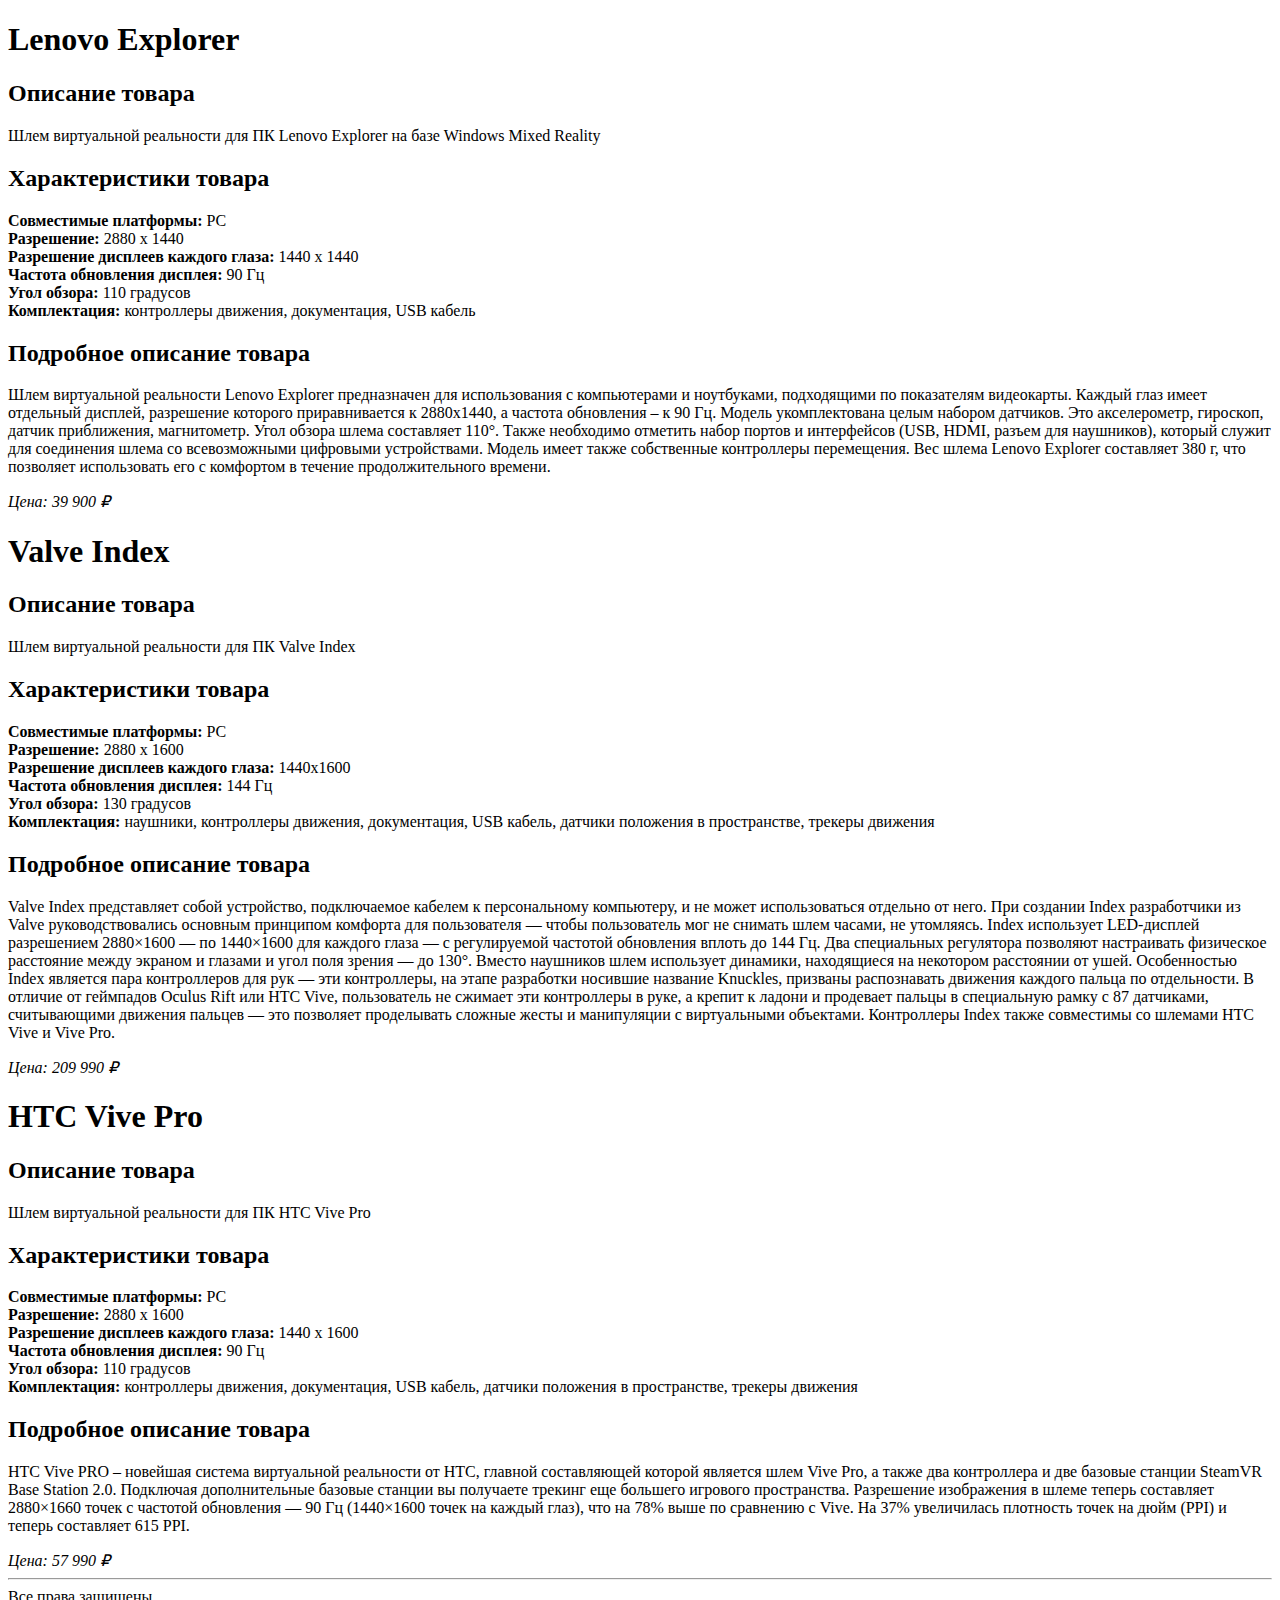
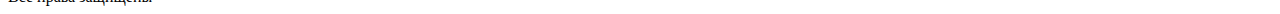
==== index.html @ 22c50da9 "Урок 1. Создан index и добавлены описания для нескольких товаров моего будущего интернет-магазина" ====
<!DOCTYPE html>
<html lang="en">
<head>
    <meta charset="UTF-8">
    <meta name="viewport" content="width=device-width, initial-scale=1.0">
    <title>VR-Shop - магазин очков и аксессуаров для виртуальной реальности</title>
</head>
<body>
    <h1>Lenovo Explorer</h1>
    <h2>Описание товара</h2>
    <p>Шлем виртуальной реальности для ПК Lenovo Explorer на базе Windows Mixed Reality</p>
    <h2>Характеристики товара</h2>
    <b>Совместимые платформы:</b> <span>PC</span> <br>
    <b>Разрешение:</b> <span>2880 x 1440</span> <br>
    <b>Разрешение дисплеев каждого глаза:</b> <span>1440 x 1440</span> <br>
    <b>Частота обновления дисплея:</b> <span>90 Гц</span> <br>
    <b>Угол обзора:</b> <span>110 градусов</span> <br>
    <b>Комплектация:</b> <span>контроллеры движения, документация, USB кабель</span> <br>
    <h2>Подробное описание товара</h2>
    <p>Шлем виртуальной реальности Lenovo Explorer предназначен для использования с компьютерами и ноутбуками, подходящими по показателям видеокарты. Каждый глаз имеет отдельный дисплей, разрешение которого приравнивается к 2880x1440, а частота обновления – к 90 Гц. Модель укомплектована целым набором датчиков. Это акселерометр, гироскоп, датчик приближения, магнитометр. Угол обзора шлема составляет 110°.
        Также необходимо отметить набор портов и интерфейсов (USB, HDMI, разъем для наушников), который служит для соединения шлема со всевозможными цифровыми устройствами. Модель имеет также собственные контроллеры перемещения. Вес шлема Lenovo Explorer составляет 380 г, что позволяет использовать его с комфортом в течение продолжительного времени.</p>
    <i>Цена: 39 900 ₽</i>

    <h1>Valve Index</h1>
    <h2>Описание товара</h2>
    <p>Шлем виртуальной реальности для ПК Valve Index</p>
    <h2>Характеристики товара</h2>
    <b>Совместимые платформы:</b> <span>PC</span> <br>
    <b>Разрешение:</b> <span>2880 x 1600</span> <br>
    <b>Разрешение дисплеев каждого глаза:</b> <span>1440х1600</span> <br>
    <b>Частота обновления дисплея:</b> <span>144 Гц</span> <br>
    <b>Угол обзора:</b> <span>130 градусов</span> <br>
    <b>Комплектация:</b> <span>наушники, контроллеры движения, документация, USB кабель, датчики положения в пространстве, трекеры движения</span> <br>
    <h2>Подробное описание товара</h2>
    <p>Valve Index представляет собой устройство, подключаемое кабелем к персональному компьютеру, и не может использоваться отдельно от него. При создании Index разработчики из Valve руководствовались основным принципом комфорта для пользователя — чтобы пользователь мог не снимать шлем часами, не утомляясь. Index использует LED-дисплей разрешением 2880×1600 — по 1440×1600 для каждого глаза — с регулируемой частотой обновления вплоть до 144 Гц. Два специальных регулятора позволяют настраивать физическое расстояние между экраном и глазами и угол поля зрения — до 130°. Вместо наушников шлем использует динамики, находящиеся на некотором расстоянии от ушей. Особенностью Index является пара контроллеров для рук — эти контроллеры, на этапе разработки носившие название Knuckles, призваны распознавать движения каждого пальца по отдельности. В отличие от геймпадов Oculus Rift или HTC Vive, пользователь не сжимает эти контроллеры в руке, а крепит к ладони и продевает пальцы в специальную рамку с 87 датчиками, считывающими движения пальцев — это позволяет проделывать сложные жесты и манипуляции с виртуальными объектами. Контроллеры Index также совместимы со шлемами HTC Vive и Vive Pro.</p>
    <i>Цена: 209 990 ₽</i>

    <h1>HTC Vive Pro</h1>
    <h2>Описание товара</h2>
    <p>Шлем виртуальной реальности для ПК HTC Vive Pro</p>
    <h2>Характеристики товара</h2>
    <b>Совместимые платформы:</b> <span>PC</span> <br>
    <b>Разрешение:</b> <span>2880 x 1600</span> <br>
    <b>Разрешение дисплеев каждого глаза:</b> <span>1440 x 1600</span> <br>
    <b>Частота обновления дисплея:</b> <span>90 Гц</span> <br>
    <b>Угол обзора:</b> <span>110 градусов</span> <br>
    <b>Комплектация:</b> <span>контроллеры движения, документация, USB кабель, датчики положения в пространстве, трекеры движения</span> <br>
    <h2>Подробное описание товара</h2>
    <p>	HTC Vive PRO – новейшая система виртуальной реальности от HTC, главной составляющей которой является шлем Vive Pro, а также два контроллера и две базовые станции SteamVR Base Station 2.0. Подключая дополнительные базовые станции вы получаете трекинг еще большего игрового пространства. Разрешение изображения в шлеме теперь составляет 2880×1660 точек с частотой обновления — 90 Гц (1440×1600 точек на каждый глаз), что на 78% выше по сравнению с Vive. На 37% увеличилась плотность точек на дюйм (PPI) и теперь составляет 615 PPI.</p>
    <i>Цена: 57 990 ₽</i>

    <hr>
    <footer>
        Все права защищены
    </footer>
</body>
</html>
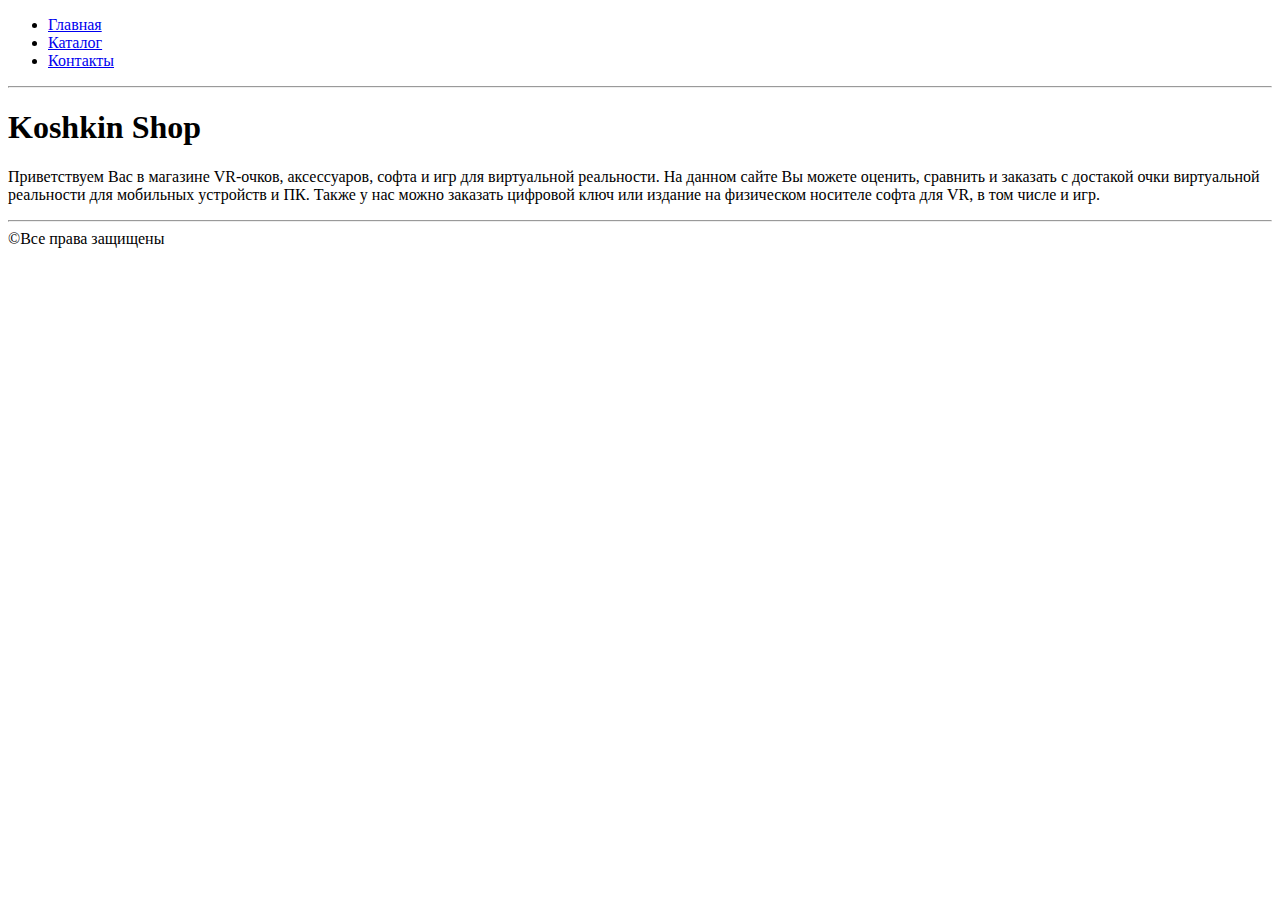
==== commit a1bef5a6: "Урок 2" ====
--- a/index.html
+++ b/index.html
@@ -3,55 +3,23 @@
 <head>
     <meta charset="UTF-8">
     <meta name="viewport" content="width=device-width, initial-scale=1.0">
-    <title>VR-Shop - магазин очков и аксессуаров для виртуальной реальности</title>
+    <title>Koshkin Shop - магазин VR очков и аксессуаров, софта и игр для виртуальной реальности</title>
 </head>
 <body>
-    <h1>Lenovo Explorer</h1>
-    <h2>Описание товара</h2>
-    <p>Шлем виртуальной реальности для ПК Lenovo Explorer на базе Windows Mixed Reality</p>
-    <h2>Характеристики товара</h2>
-    <b>Совместимые платформы:</b> <span>PC</span> <br>
-    <b>Разрешение:</b> <span>2880 x 1440</span> <br>
-    <b>Разрешение дисплеев каждого глаза:</b> <span>1440 x 1440</span> <br>
-    <b>Частота обновления дисплея:</b> <span>90 Гц</span> <br>
-    <b>Угол обзора:</b> <span>110 градусов</span> <br>
-    <b>Комплектация:</b> <span>контроллеры движения, документация, USB кабель</span> <br>
-    <h2>Подробное описание товара</h2>
-    <p>Шлем виртуальной реальности Lenovo Explorer предназначен для использования с компьютерами и ноутбуками, подходящими по показателям видеокарты. Каждый глаз имеет отдельный дисплей, разрешение которого приравнивается к 2880x1440, а частота обновления – к 90 Гц. Модель укомплектована целым набором датчиков. Это акселерометр, гироскоп, датчик приближения, магнитометр. Угол обзора шлема составляет 110°.
-        Также необходимо отметить набор портов и интерфейсов (USB, HDMI, разъем для наушников), который служит для соединения шлема со всевозможными цифровыми устройствами. Модель имеет также собственные контроллеры перемещения. Вес шлема Lenovo Explorer составляет 380 г, что позволяет использовать его с комфортом в течение продолжительного времени.</p>
-    <i>Цена: 39 900 ₽</i>
-
-    <h1>Valve Index</h1>
-    <h2>Описание товара</h2>
-    <p>Шлем виртуальной реальности для ПК Valve Index</p>
-    <h2>Характеристики товара</h2>
-    <b>Совместимые платформы:</b> <span>PC</span> <br>
-    <b>Разрешение:</b> <span>2880 x 1600</span> <br>
-    <b>Разрешение дисплеев каждого глаза:</b> <span>1440х1600</span> <br>
-    <b>Частота обновления дисплея:</b> <span>144 Гц</span> <br>
-    <b>Угол обзора:</b> <span>130 градусов</span> <br>
-    <b>Комплектация:</b> <span>наушники, контроллеры движения, документация, USB кабель, датчики положения в пространстве, трекеры движения</span> <br>
-    <h2>Подробное описание товара</h2>
-    <p>Valve Index представляет собой устройство, подключаемое кабелем к персональному компьютеру, и не может использоваться отдельно от него. При создании Index разработчики из Valve руководствовались основным принципом комфорта для пользователя — чтобы пользователь мог не снимать шлем часами, не утомляясь. Index использует LED-дисплей разрешением 2880×1600 — по 1440×1600 для каждого глаза — с регулируемой частотой обновления вплоть до 144 Гц. Два специальных регулятора позволяют настраивать физическое расстояние между экраном и глазами и угол поля зрения — до 130°. Вместо наушников шлем использует динамики, находящиеся на некотором расстоянии от ушей. Особенностью Index является пара контроллеров для рук — эти контроллеры, на этапе разработки носившие название Knuckles, призваны распознавать движения каждого пальца по отдельности. В отличие от геймпадов Oculus Rift или HTC Vive, пользователь не сжимает эти контроллеры в руке, а крепит к ладони и продевает пальцы в специальную рамку с 87 датчиками, считывающими движения пальцев — это позволяет проделывать сложные жесты и манипуляции с виртуальными объектами. Контроллеры Index также совместимы со шлемами HTC Vive и Vive Pro.</p>
-    <i>Цена: 209 990 ₽</i>
-
-    <h1>HTC Vive Pro</h1>
-    <h2>Описание товара</h2>
-    <p>Шлем виртуальной реальности для ПК HTC Vive Pro</p>
-    <h2>Характеристики товара</h2>
-    <b>Совместимые платформы:</b> <span>PC</span> <br>
-    <b>Разрешение:</b> <span>2880 x 1600</span> <br>
-    <b>Разрешение дисплеев каждого глаза:</b> <span>1440 x 1600</span> <br>
-    <b>Частота обновления дисплея:</b> <span>90 Гц</span> <br>
-    <b>Угол обзора:</b> <span>110 градусов</span> <br>
-    <b>Комплектация:</b> <span>контроллеры движения, документация, USB кабель, датчики положения в пространстве, трекеры движения</span> <br>
-    <h2>Подробное описание товара</h2>
-    <p>	HTC Vive PRO – новейшая система виртуальной реальности от HTC, главной составляющей которой является шлем Vive Pro, а также два контроллера и две базовые станции SteamVR Base Station 2.0. Подключая дополнительные базовые станции вы получаете трекинг еще большего игрового пространства. Разрешение изображения в шлеме теперь составляет 2880×1660 точек с частотой обновления — 90 Гц (1440×1600 точек на каждый глаз), что на 78% выше по сравнению с Vive. На 37% увеличилась плотность точек на дюйм (PPI) и теперь составляет 615 PPI.</p>
-    <i>Цена: 57 990 ₽</i>
-
+    <header>
+        <ul>
+            <li><a href="index.html">Главная</a></li>
+            <li><a href="catalog/catalog.html">Каталог</a></li>
+            <li><a href="contacts.html">Контакты</a></li>
+        </ul>
+    </header>
+    <hr>
+    <h1>Koshkin Shop</h1>
+    <p>Приветствуем Вас в магазине VR-очков, аксессуаров, софта и игр для виртуальной реальности. На данном сайте Вы можете оценить, сравнить и заказать с достакой очки виртуальной реальности для мобильных устройств и ПК. Также у нас можно заказать цифровой ключ или издание на физическом носителе софта для VR, в том числе и игр.</p>
     <hr>
     <footer>
-        Все права защищены
-    </footer>
+        &copy;Все права защищены
+    </footer>   
+    
 </body>
 </html>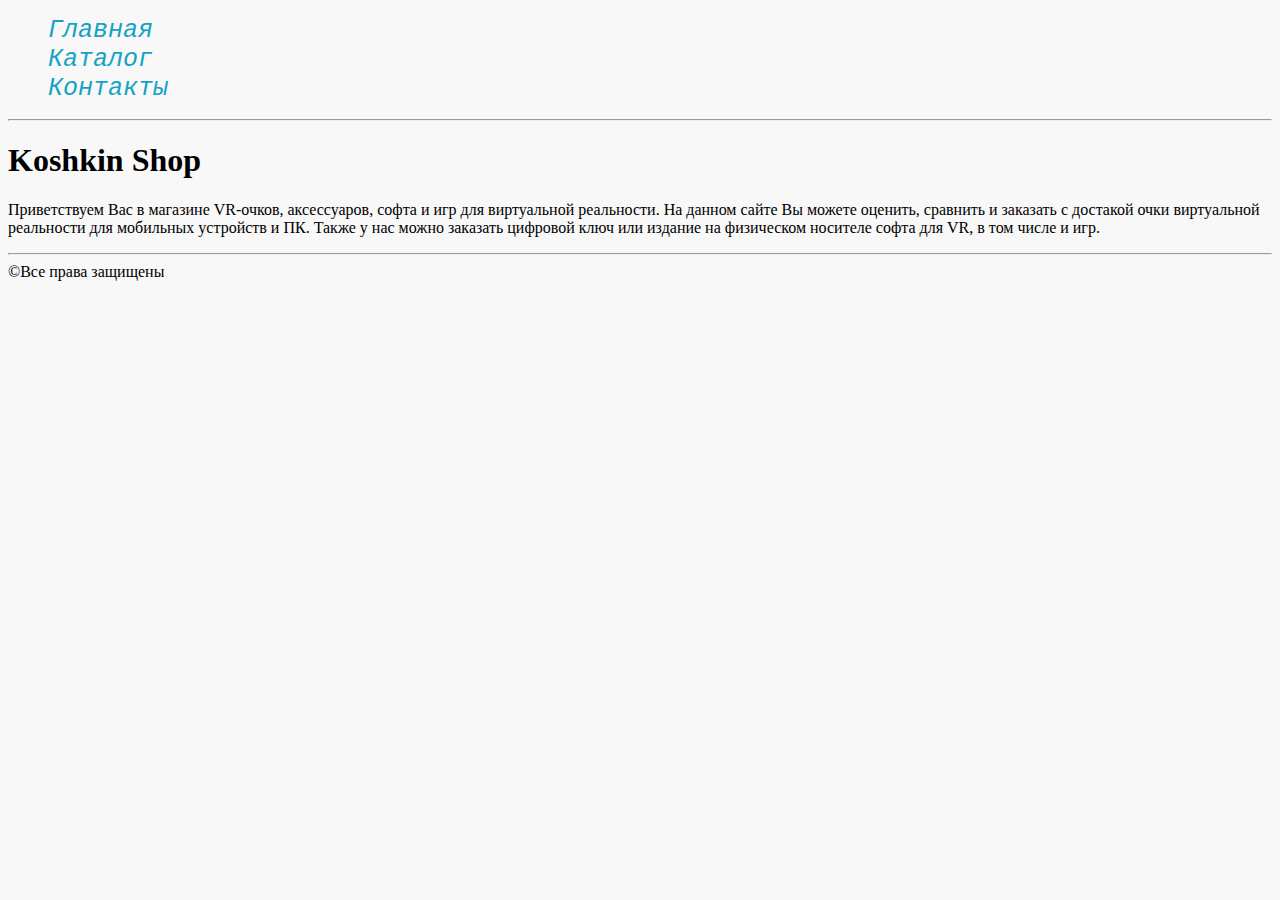
==== commit 70d63e1a: "Урок 3" ====
--- a/index.html
+++ b/index.html
@@ -4,13 +4,14 @@
     <meta charset="UTF-8">
     <meta name="viewport" content="width=device-width, initial-scale=1.0">
     <title>Koshkin Shop - магазин VR очков и аксессуаров, софта и игр для виртуальной реальности</title>
+    <link rel="stylesheet" href="style.css">
 </head>
 <body>
     <header>
         <ul>
-            <li><a href="index.html">Главная</a></li>
-            <li><a href="catalog/catalog.html">Каталог</a></li>
-            <li><a href="contacts.html">Контакты</a></li>
+            <li><a href="index.html" class="link-header">Главная</a></li>
+            <li><a href="catalog/catalog.html" class="link-header">Каталог</a></li>
+            <li><a href="contacts.html" class="link-header">Контакты</a></li>
         </ul>
     </header>
     <hr>
--- a/style.css
+++ b/style.css
@@ -0,0 +1,55 @@
+body {
+    background-color: #f8f8f8;
+}
+.link-header {
+    text-decoration: none;
+    color: rgb(21, 162, 197);
+    font-size: 25px;
+    font-style: italic;
+    font-family: 'Courier New', Courier, monospace;
+} 
+li {
+    list-style-type: none;
+}
+.product_header {
+    color: black;
+    font-size: 18px;
+    font-weight: 400;
+    background-color: #eaeaea;
+    font-family: 'Courier New', Courier, monospace;
+}
+.product_brief {
+    color: #484343;
+    font-size: 16px;
+    font-weight: 400;
+    line-height: 24px;
+    text-align: left;
+}
+.product_specification {
+    color: rgb(25, 189, 211);
+    text-align: justify;
+    background-color: #3a3636;
+    border: #f509093d solid 2px;
+    border-radius: 15px;
+}
+.feedback_text,  .feedback_textarea{
+    height: 25px;
+    width: 500px;
+    font-size: 18px;
+    /* мне понравилась такая комбинация цветов, хочу везде использовать на сайте :) */
+    background-color: #3a3636;
+    color: rgb(25, 189, 211);
+    font-family: 'Trebuchet MS', 'Lucida Sans Unicode', 'Lucida Grande', 'Lucida Sans', Arial, sans-serif;
+}
+.feedback_textarea {
+    height: 200px;
+    width: 500px;
+}
+.product_image {
+    border: #f509093d solid 2px;
+}
+.catalog_link {
+    text-decoration: none;
+    color: rgb(25, 189, 211);
+    font-family: 'Courier New', Courier, monospace;
+}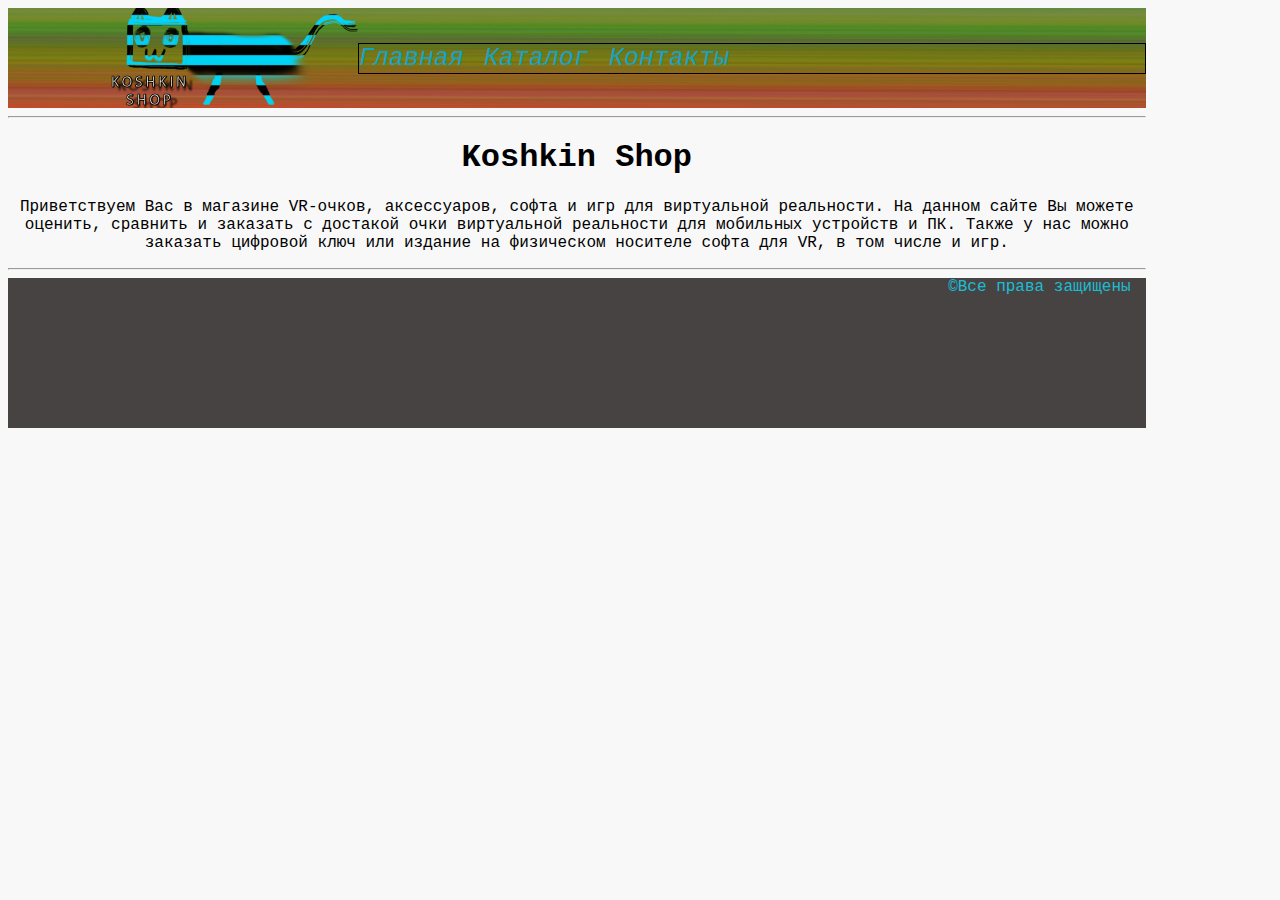
==== commit 85cb0d46: "Урок 4" ====
--- a/index.html
+++ b/index.html
@@ -7,20 +7,22 @@
     <link rel="stylesheet" href="style.css">
 </head>
 <body>
-    <header>
-        <ul>
-            <li><a href="index.html" class="link-header">Главная</a></li>
-            <li><a href="catalog/catalog.html" class="link-header">Каталог</a></li>
-            <li><a href="contacts.html" class="link-header">Контакты</a></li>
-        </ul>
-    </header>
-    <hr>
-    <h1>Koshkin Shop</h1>
-    <p>Приветствуем Вас в магазине VR-очков, аксессуаров, софта и игр для виртуальной реальности. На данном сайте Вы можете оценить, сравнить и заказать с достакой очки виртуальной реальности для мобильных устройств и ПК. Также у нас можно заказать цифровой ключ или издание на физическом носителе софта для VR, в том числе и игр.</p>
-    <hr>
-    <footer>
-        &copy;Все права защищены
-    </footer>   
-    
+    <div class="container">
+        <header class="header">
+            <a href="index.html"><img src="img/site-logo.png" alt="Логотип сайта" class="header__logo"></a>
+            <ul class="header__list">
+                <li><a href="index.html" class="header__link">Главная</a></li>
+                <li><a href="catalog/catalog.html" class="header__link">Каталог</a></li>
+                <li><a href="contacts.html" class="header__link">Контакты</a></li>
+            </ul>
+        </header>
+        <hr>
+        <h1>Koshkin Shop</h1>
+        <p>Приветствуем Вас в магазине VR-очков, аксессуаров, софта и игр для виртуальной реальности. На данном сайте Вы можете оценить, сравнить и заказать с достакой очки виртуальной реальности для мобильных устройств и ПК. Также у нас можно заказать цифровой ключ или издание на физическом носителе софта для VR, в том числе и игр.</p>
+        <hr>
+        <footer class="footer">
+            &copy;Все права защищены
+        </footer>   
+    </div>
 </body>
 </html>--- a/style.css
+++ b/style.css
@@ -1,22 +1,57 @@
 body {
     background-color: #f8f8f8;
+    font-family: 'Courier New', Courier, monospace;
 }
-.link-header {
+.container {
+    width: 90%;
+    text-align: center;
+}
+.header {
+    height: 100px;
+    display: flex;
+    background-image: url(img/header-background.jpg);
+}
+
+.header__list {
+    display: flex;
+    margin:auto;
+    border: 1px solid;
+    padding-left: 0;
+    width: 100%;
+}
+
+.header__logo {
+    height: 100px;
+    padding-left: 100px;
+}
+.header__link {
     text-decoration: none;
     color: rgb(21, 162, 197);
     font-size: 25px;
     font-style: italic;
-    font-family: 'Courier New', Courier, monospace;
+    padding-right: 20px;
 } 
 li {
     list-style-type: none;
+}
+.footer {
+    height: 150px;
+    background-color: #484343;
+    color: rgb(25, 189, 211);
+    text-align: right;
+    padding-right: 15px;
+}
+.product__review {
+    display: flex;
+}
+.product__review__text {
+    margin-left: 30px;
 }
 .product_header {
     color: black;
     font-size: 18px;
     font-weight: 400;
     background-color: #eaeaea;
-    font-family: 'Courier New', Courier, monospace;
 }
 .product_brief {
     color: #484343;
@@ -33,6 +68,7 @@
     border-radius: 15px;
 }
 .feedback_text,  .feedback_textarea{
+    padding: 10px;
     height: 25px;
     width: 500px;
     font-size: 18px;
@@ -45,11 +81,57 @@
     height: 200px;
     width: 500px;
 }
+.feedback_button {
+    background-color: #484343;
+    color: rgb(25, 189, 211);
+    height: 60px;
+    width: 250px;
+    outline: none;
+    border: none;
+    font-size: 18px;
+
+    cursor: pointer;
+    margin-right: 15px;
+    margin-bottom: 15px;
+}
+.feedback_button:hover{
+    color: #dd7600;
+    font-size: 20px;
+}
 .product_image {
     border: #f509093d solid 2px;
+}
+.catalog__main {
+    display: flex;
+    text-align: center;
+    margin-bottom: 50px;
+    margin-top: 50px;
+}
+.catalog__product {
+    padding-right: 20px;
 }
 .catalog_link {
     text-decoration: none;
     color: rgb(25, 189, 211);
-    font-family: 'Courier New', Courier, monospace;
+}
+.catalog_link:hover {
+    color: #dd7600;
+    font-size: 25px;
+}
+.button__purchase {
+    display: block;
+    background-color: #484343;
+    color: rgb(25, 189, 211);
+    height: 60px;
+    width: 150px;
+    outline: none;
+    border: none;
+    font-size: 30px;
+    cursor: pointer;
+}
+.button__purchase:hover {
+    color: #dd7600;
+}
+.button__purchase:active{
+    color: #00dd1d;
 }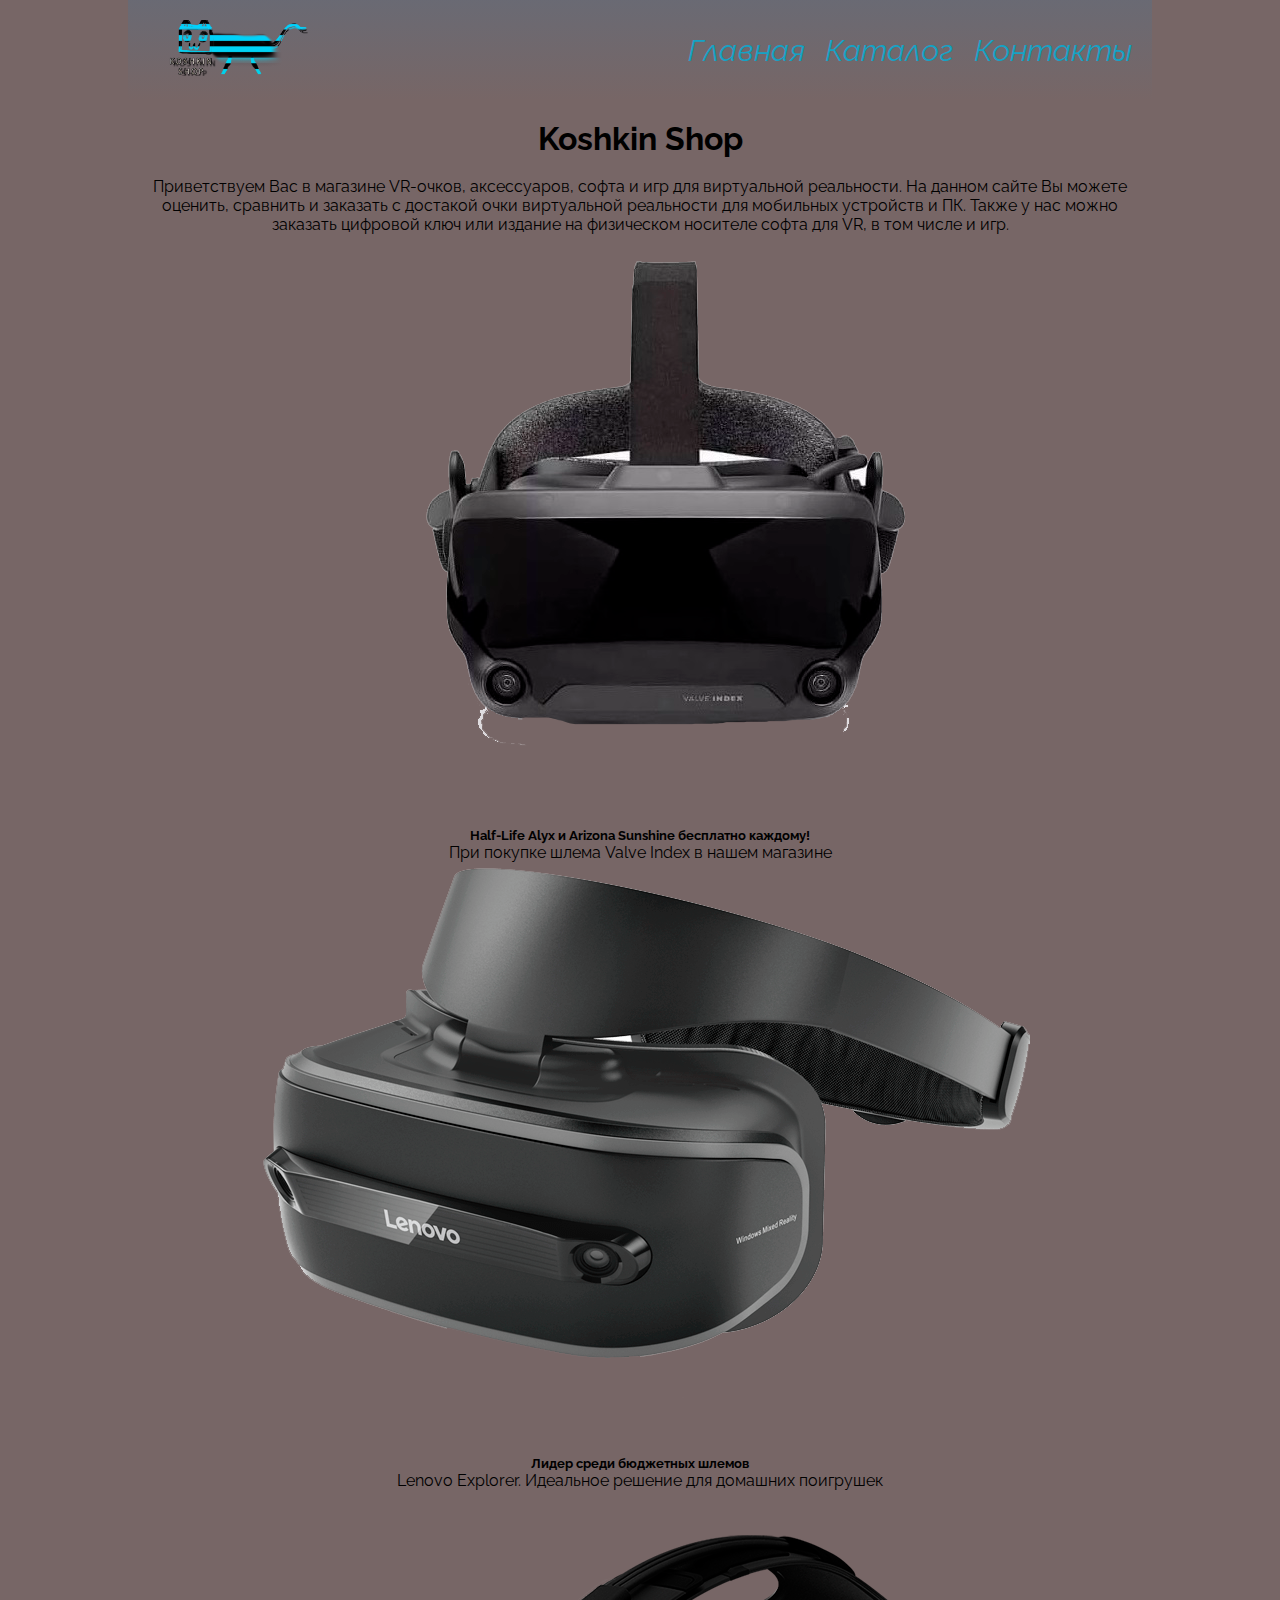
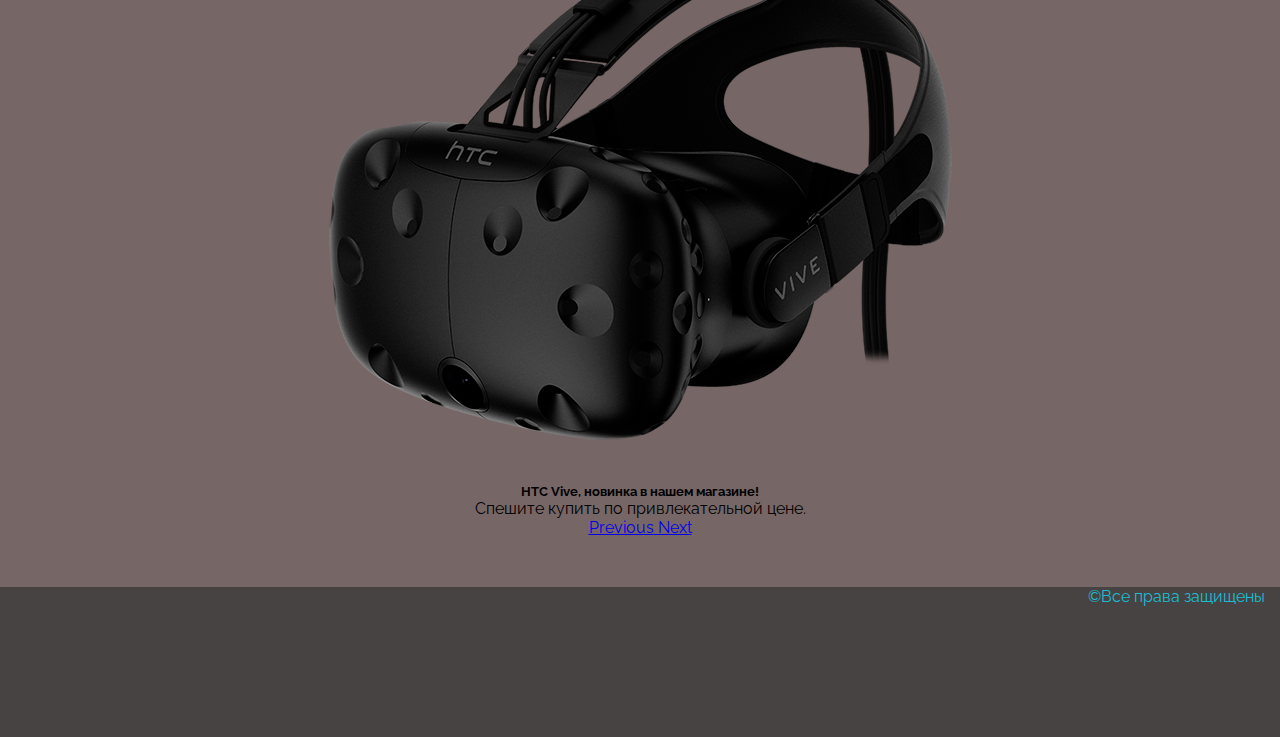
==== commit 8e5d713e: "Урок 8. Этот вариант магазина размещён в интернете (см. в пулл реквест ссылку)" ====
--- a/index.html
+++ b/index.html
@@ -1,28 +1,88 @@
 <!DOCTYPE html>
 <html lang="en">
+
 <head>
     <meta charset="UTF-8">
     <meta name="viewport" content="width=device-width, initial-scale=1.0">
     <title>Koshkin Shop - магазин VR очков и аксессуаров, софта и игр для виртуальной реальности</title>
+    <!-- bootstrap for slider -->
+    <script src="https://code.jquery.com/jquery-3.5.1.slim.min.js"
+        integrity="sha384-DfXdz2htPH0lsSSs5nCTpuj/zy4C+OGpamoFVy38MVBnE+IbbVYUew+OrCXaRkfj" crossorigin="anonymous">
+    </script>
+    <script src="https://cdn.jsdelivr.net/npm/popper.js@1.16.0/dist/umd/popper.min.js"
+        integrity="sha384-Q6E9RHvbIyZFJoft+2mJbHaEWldlvI9IOYy5n3zV9zzTtmI3UksdQRVvoxMfooAo" crossorigin="anonymous">
+    </script>
+    <script src="https://stackpath.bootstrapcdn.com/bootstrap/4.5.0/js/bootstrap.min.js"
+        integrity="sha384-OgVRvuATP1z7JjHLkuOU7Xw704+h835Lr+6QL9UvYjZE3Ipu6Tp75j7Bh/kR0JKI" crossorigin="anonymous">
+    </script>
+    <link rel="stylesheet" href="https://stackpath.bootstrapcdn.com/bootstrap/4.5.0/css/bootstrap.min.css"
+        integrity="sha384-9aIt2nRpC12Uk9gS9baDl411NQApFmC26EwAOH8WgZl5MYYxFfc+NcPb1dKGj7Sk" crossorigin="anonymous">
+    <!-- end of bootstrap -->
+    <link href="https://fonts.googleapis.com/css2?family=MuseoModerno:wght@300&family=Raleway&display=swap"
+        rel="stylesheet">
     <link rel="stylesheet" href="style.css">
 </head>
+
 <body>
-    <div class="container">
-        <header class="header">
-            <a href="index.html"><img src="img/site-logo.png" alt="Логотип сайта" class="header__logo"></a>
-            <ul class="header__list">
-                <li><a href="index.html" class="header__link">Главная</a></li>
-                <li><a href="catalog/catalog.html" class="header__link">Каталог</a></li>
-                <li><a href="contacts.html" class="header__link">Контакты</a></li>
-            </ul>
-        </header>
-        <hr>
-        <h1>Koshkin Shop</h1>
-        <p>Приветствуем Вас в магазине VR-очков, аксессуаров, софта и игр для виртуальной реальности. На данном сайте Вы можете оценить, сравнить и заказать с достакой очки виртуальной реальности для мобильных устройств и ПК. Также у нас можно заказать цифровой ключ или издание на физическом носителе софта для VR, в том числе и игр.</p>
-        <hr>
-        <footer class="footer">
-            &copy;Все права защищены
-        </footer>   
+    <div class="wrapper">
+        <div class="container">
+            <header class="header">
+                <a href="index.html" class="index-logo-ref"><img src="img/site-logo.png" alt="Логотип сайта"
+                        class="header__logo"></a>
+                <ul class="header__list">
+                    <li><a href="index.html" class="header__link">Главная</a></li>
+                    <li><a href="catalog/catalog.html" class="header__link">Каталог</a></li>
+                    <li><a href="contacts.html" class="header__link">Контакты</a></li>
+                </ul>
+            </header>
+            <h1>Koshkin Shop</h1>
+            <p>Приветствуем Вас в магазине VR-очков, аксессуаров, софта и игр для виртуальной реальности. На данном
+                сайте Вы можете оценить, сравнить и заказать с достакой очки виртуальной реальности для мобильных
+                устройств и ПК. Также у нас можно заказать цифровой ключ или издание на физическом носителе софта для
+                VR, в том числе и игр.</p>
+            <div id="carouselExampleCaptions" class="carousel slide" data-ride="carousel">
+                <ol class="carousel-indicators">
+                    <li data-target="#carouselExampleCaptions" data-slide-to="0" class="active"></li>
+                    <li data-target="#carouselExampleCaptions" data-slide-to="1"></li>
+                    <li data-target="#carouselExampleCaptions" data-slide-to="2"></li>
+                </ol>
+                <div class="carousel-inner">
+                    <div class="carousel-item active">
+                        <img src="img/valve-index.png" alt="Valve Index" class="width300Adapt">
+                        <div class="carousel-caption d-none d-md-block">
+                            <h5>Half-Life Alyx и Arizona Sunshine бесплатно каждому!</h5>
+                            <p>При покупке шлема Valve Index в нашем магазине</p>
+                        </div>
+                    </div>
+                    <div class="carousel-item">
+                        <img src="img/lenovo-explorer.png" alt="Lenovo Explorer" class="width300Adapt">
+                        <div class="carousel-caption d-none d-md-block">
+                            <h5>Лидер среди бюджетных шлемов</h5>
+                            <p>Lenovo Explorer. Идеальное решение для домашних поигрушек</p>
+                        </div>
+                    </div>
+                    <div class="carousel-item">
+                        <img src="img/HTCVive.png" alt="HTC Vive" class="width300Adapt">
+                        <div class="carousel-caption d-none d-md-block">
+                            <h5>HTC Vive, новинка в нашем магазине!</h5>
+                            <p>Спешите купить по привлекательной цене.</p>
+                        </div>
+                    </div>
+                </div>
+                <a class="carousel-control-prev" href="#carouselExampleCaptions" role="button" data-slide="prev">
+                    <span class="carousel-control-prev-icon" aria-hidden="true"></span>
+                    <span class="sr-only">Previous</span>
+                </a>
+                <a class="carousel-control-next" href="#carouselExampleCaptions" role="button" data-slide="next">
+                    <span class="carousel-control-next-icon" aria-hidden="true"></span>
+                    <span class="sr-only">Next</span>
+                </a>
+            </div>
+        </div>
     </div>
+    <footer class="footer">
+        &copy;Все права защищены
+    </footer>
 </body>
+
 </html>--- a/style.css
+++ b/style.css
@@ -1,38 +1,76 @@
+* {
+    padding: 0;
+    margin: 0;
+    font-family: 'Raleway', sans-serif;
+}
+*, ::after, ::before {
+    box-sizing: initial;
+}
+
 body {
-    background-color: #f8f8f8;
-    font-family: 'Courier New', Courier, monospace;
-}
+    background-color: #776666;
+    min-height: 100vh;
+    display: flex;
+    flex-direction: column;
+}
+a:hover {
+    text-decoration: none;
+}
+.wrapper {
+    flex-grow: 1;
+}
+
 .container {
-    width: 90%;
+    max-width: 80%;
     text-align: center;
-}
+    margin: 0 auto;
+    box-sizing: border-box;
+    margin-bottom: 50px;
+}
+
 .header {
-    height: 100px;
-    display: flex;
-    background-image: url(img/header-background.jpg);
+    display: flex;
+    background: linear-gradient(0deg, rgba(119,102,102,1) 0%, rgba(102,107,119,0.7903536414565826) 100%);
+    justify-content: space-between;
+    margin-bottom: 20px;
 }
 
 .header__list {
     display: flex;
-    margin:auto;
-    border: 1px solid;
-    padding-left: 0;
-    width: 100%;
-}
-
+    align-self: center;
+}
+.index-logo-ref {
+    text-align: left;
+}
 .header__logo {
-    height: 100px;
-    padding-left: 100px;
-}
+    width: 25%;
+    padding: 20px 40px;
+    text-align: left;
+}
+
 .header__link {
     text-decoration: none;
     color: rgb(21, 162, 197);
-    font-size: 25px;
+    font-size: 30px;
     font-style: italic;
     padding-right: 20px;
-} 
+}
+
+.header__link:hover {
+    color: #e40b41;
+}
+
 li {
     list-style-type: none;
+}
+h1 {
+    margin-bottom: 20px;
+}
+h2 {
+    margin-bottom: 10px;
+}
+h3 {
+    margin-bottom: 5px;
 }
 .footer {
     height: 150px;
@@ -41,18 +79,26 @@
     text-align: right;
     padding-right: 15px;
 }
+
 .product__review {
     display: flex;
 }
+
 .product__review__text {
     margin-left: 30px;
+    text-align: left;
+}
+.product__image{
+    width: 30vw;
 }
 .product_header {
-    color: black;
+    color: rgb(25, 189, 211);
     font-size: 18px;
     font-weight: 400;
-    background-color: #eaeaea;
-}
+    background-color: #332d2d;
+    border-radius: 10px;
+}
+
 .product_brief {
     color: #484343;
     font-size: 16px;
@@ -60,6 +106,7 @@
     line-height: 24px;
     text-align: left;
 }
+
 .product_specification {
     color: rgb(25, 189, 211);
     text-align: justify;
@@ -67,20 +114,31 @@
     border: #f509093d solid 2px;
     border-radius: 15px;
 }
-.feedback_text,  .feedback_textarea{
+.product__more-info {
+    text-align: left;
+}
+
+.feedback_form {
+    text-align: left;
+}
+
+.feedback_text,
+.feedback_textarea {
     padding: 10px;
     height: 25px;
-    width: 500px;
+    width: 70vw;
     font-size: 18px;
     /* мне понравилась такая комбинация цветов, хочу везде использовать на сайте :) */
     background-color: #3a3636;
     color: rgb(25, 189, 211);
     font-family: 'Trebuchet MS', 'Lucida Sans Unicode', 'Lucida Grande', 'Lucida Sans', Arial, sans-serif;
 }
+
 .feedback_textarea {
     height: 200px;
-    width: 500px;
-}
+    width: 70vw;
+}
+
 .feedback_button {
     background-color: #484343;
     color: rgb(25, 189, 211);
@@ -89,36 +147,73 @@
     outline: none;
     border: none;
     font-size: 18px;
-
     cursor: pointer;
     margin-right: 15px;
     margin-bottom: 15px;
 }
-.feedback_button:hover{
+
+.feedback_button:hover {
     color: #dd7600;
     font-size: 20px;
 }
+
+.email:focus,
+.name:focus,
+.theme:focus,
+.application:focus {
+    background-color: #777
+}
+
+.name {
+    text-transform: capitalize;
+}
+
 .product_image {
     border: #f509093d solid 2px;
 }
+
+.product_specification {
+    text-align: left;
+}
+
 .catalog__main {
     display: flex;
+    justify-content: space-around;
     text-align: center;
+    flex-wrap: wrap;
     margin-bottom: 50px;
     margin-top: 50px;
 }
+
 .catalog__product {
-    padding-right: 20px;
-}
+    padding: 50px;
+    background-color: transparent;
+    border: solid 1px #00dd1d;
+    border-radius: 50px;
+    margin-bottom: 50px;
+    max-width: 80%;
+}
+
 .catalog_link {
     text-decoration: none;
     color: rgb(25, 189, 211);
 }
+
 .catalog_link:hover {
     color: #dd7600;
     font-size: 25px;
 }
+.form__purchase {
+    display: flex;
+    justify-content: start;
+    align-items: center;
+    margin-top: 50px;
+}
+.price {
+    font-size: 28px;
+}
 .button__purchase {
+    margin-left: 30px;
     display: block;
     background-color: #484343;
     color: rgb(25, 189, 211);
@@ -129,9 +224,35 @@
     font-size: 30px;
     cursor: pointer;
 }
+
 .button__purchase:hover {
     color: #dd7600;
 }
-.button__purchase:active{
+
+.button__purchase:active {
     color: #00dd1d;
+}
+
+@media (max-width:1024px) {
+    .header__logo {
+        width: 35%;
+    }
+}
+
+@media (max-width:770px) {
+    .header__logo {
+        display: none;
+    }
+}
+
+@media (max-width:425px) {
+    .header__list {
+        flex-direction: column;
+    }
+    .width300Adapt {
+        width: 300px;
+    }
+    .catalog__product {
+        border: none;
+    }
 }